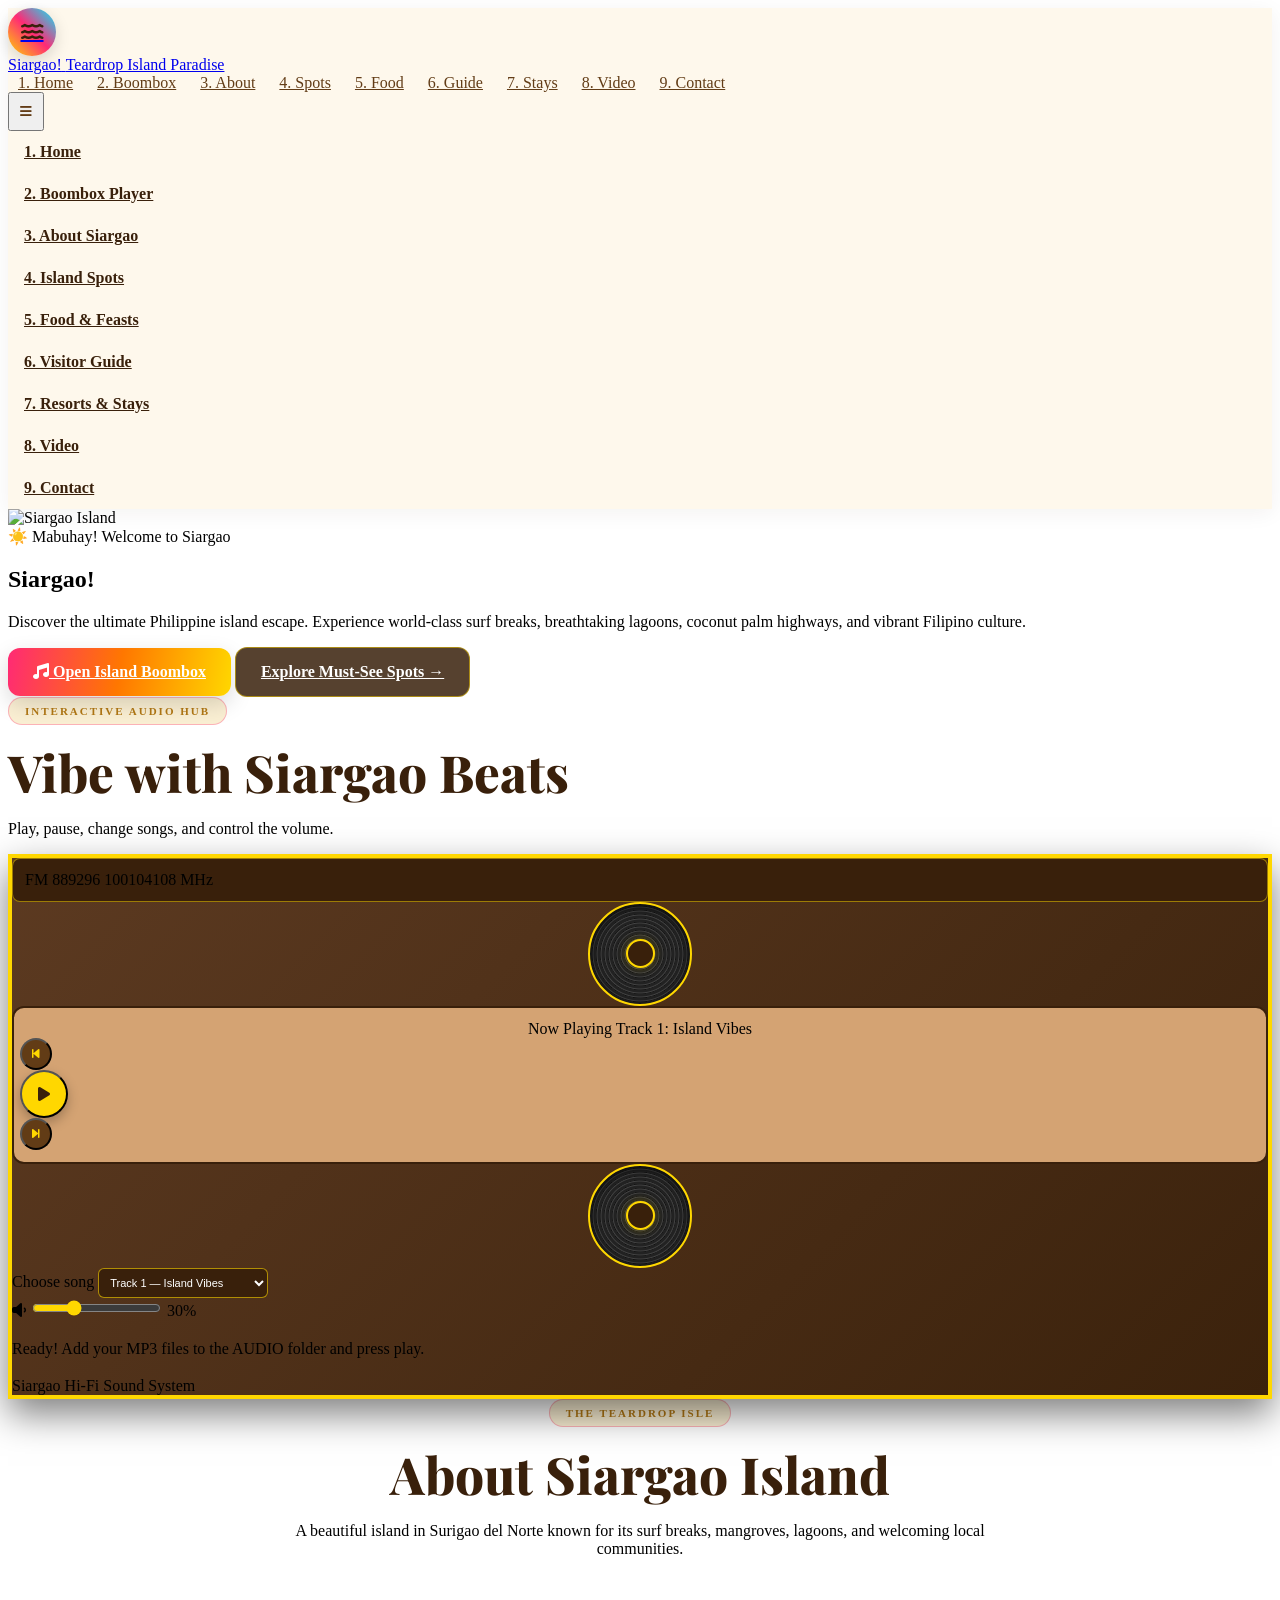
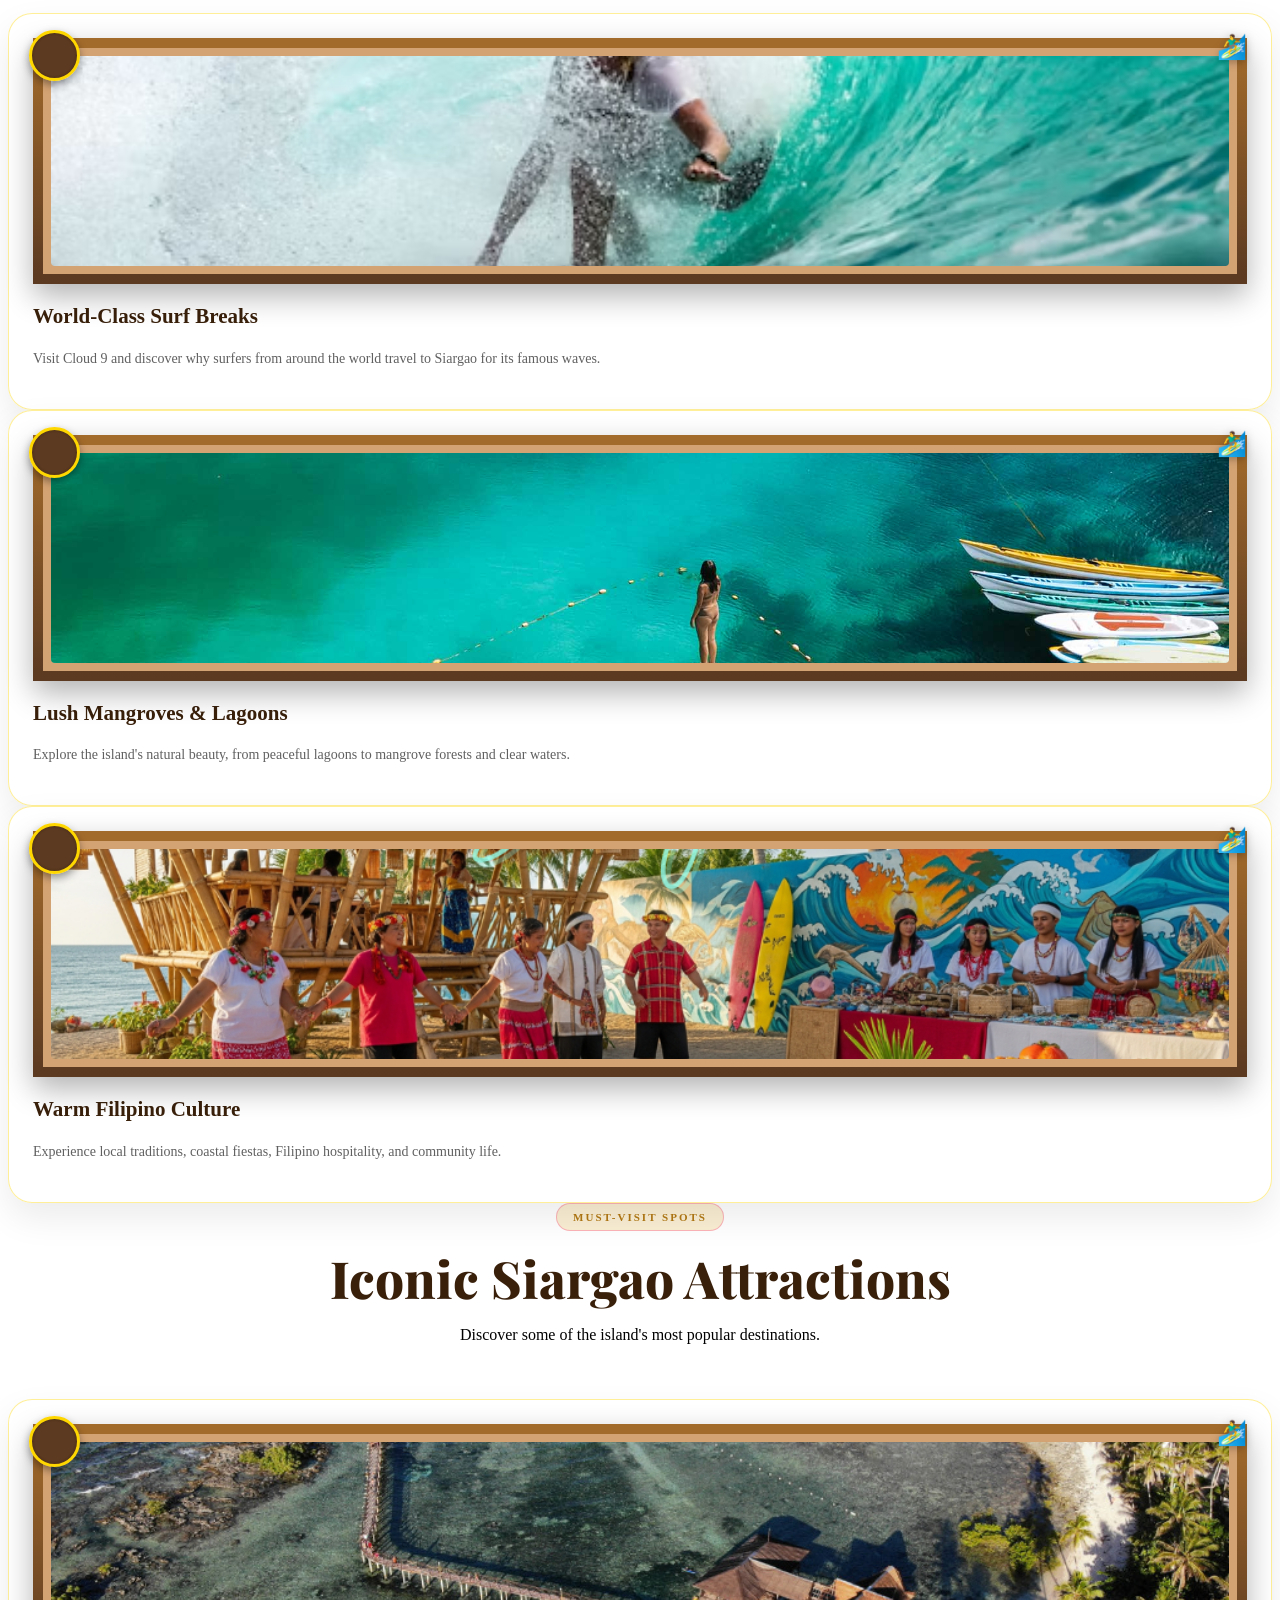
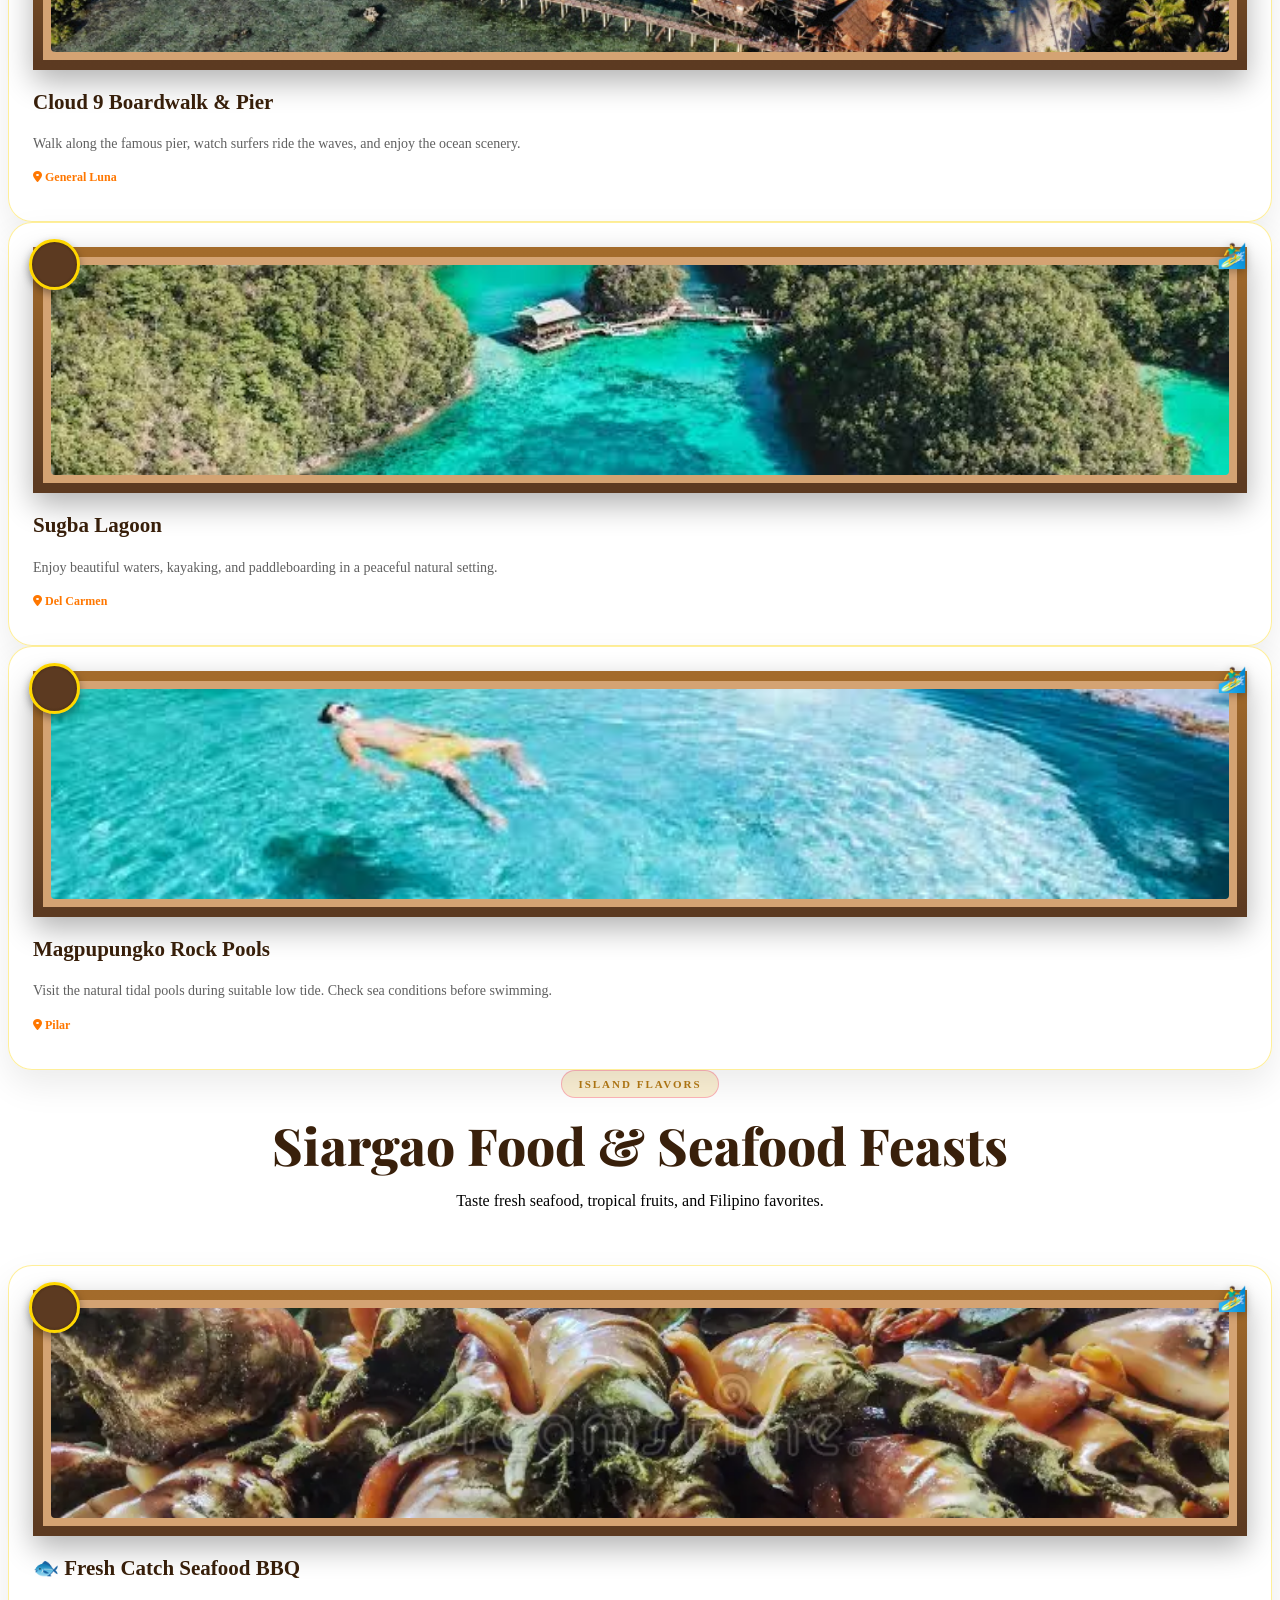
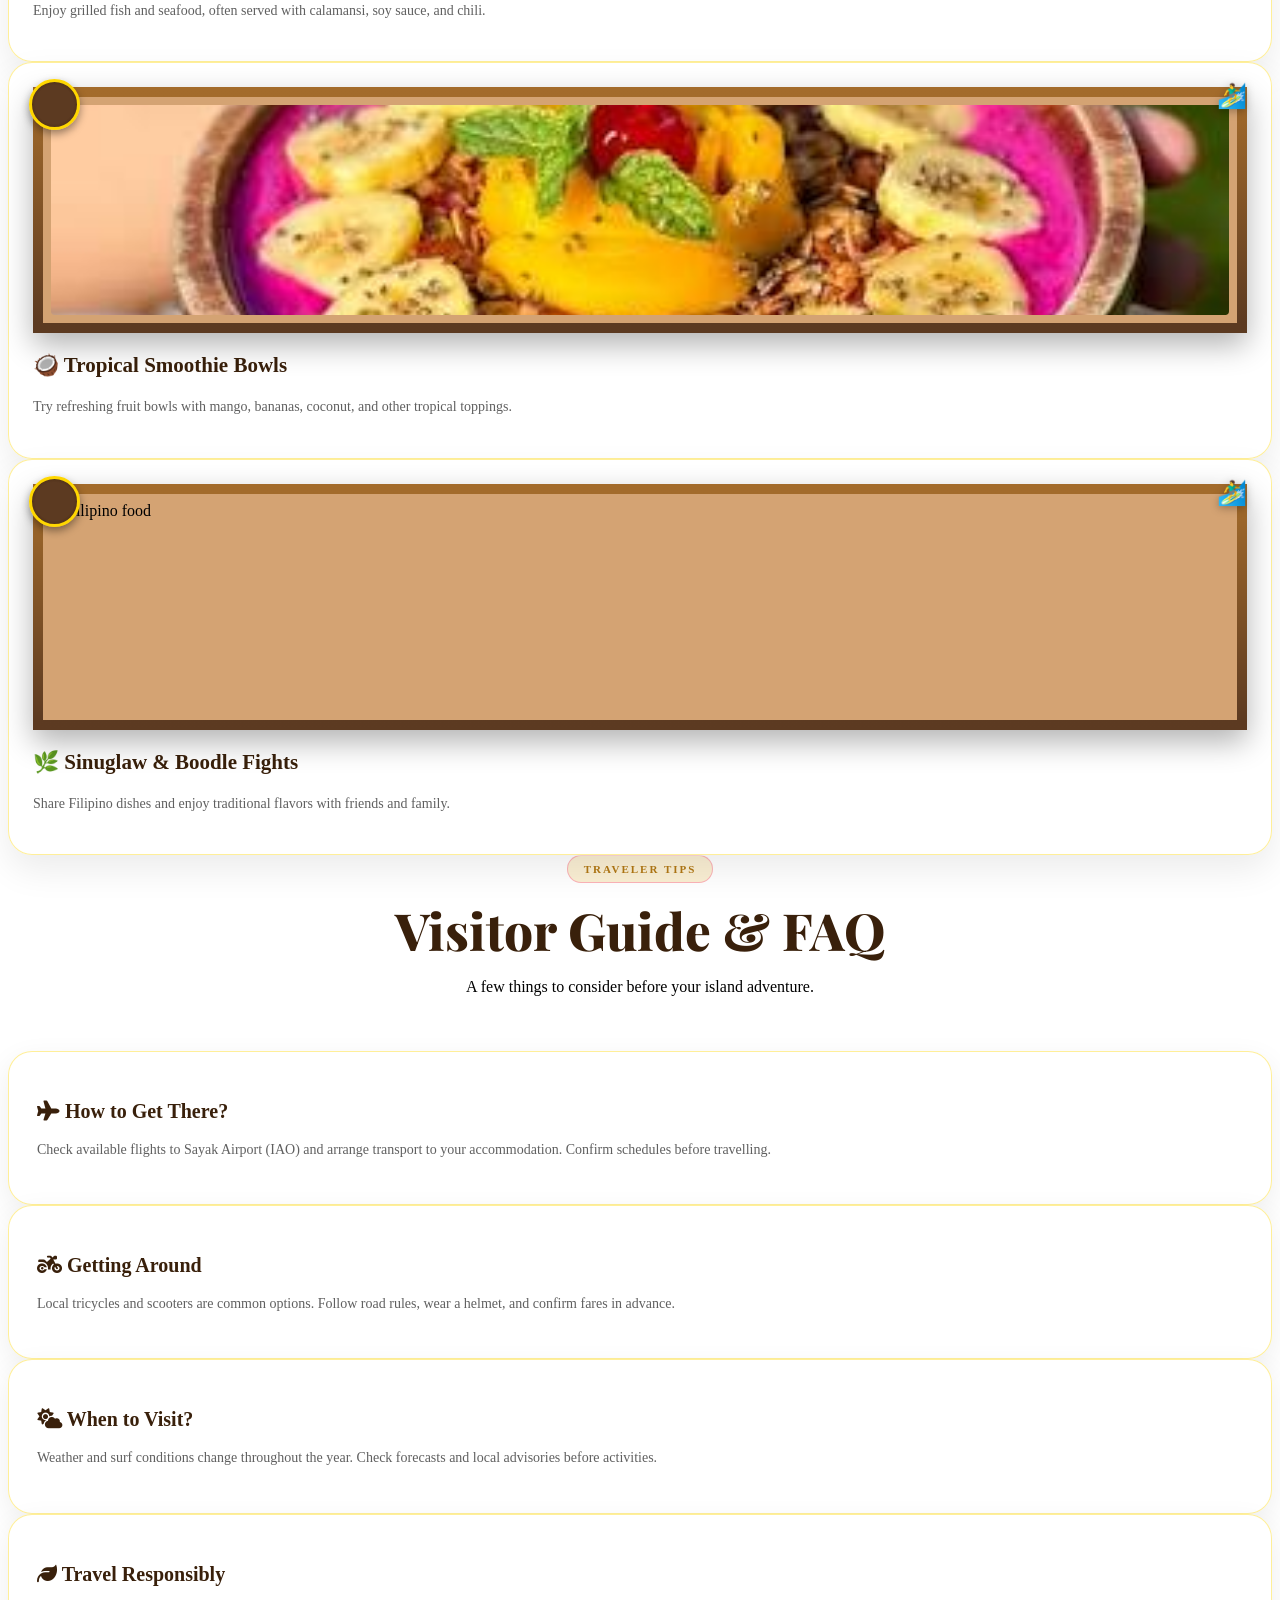
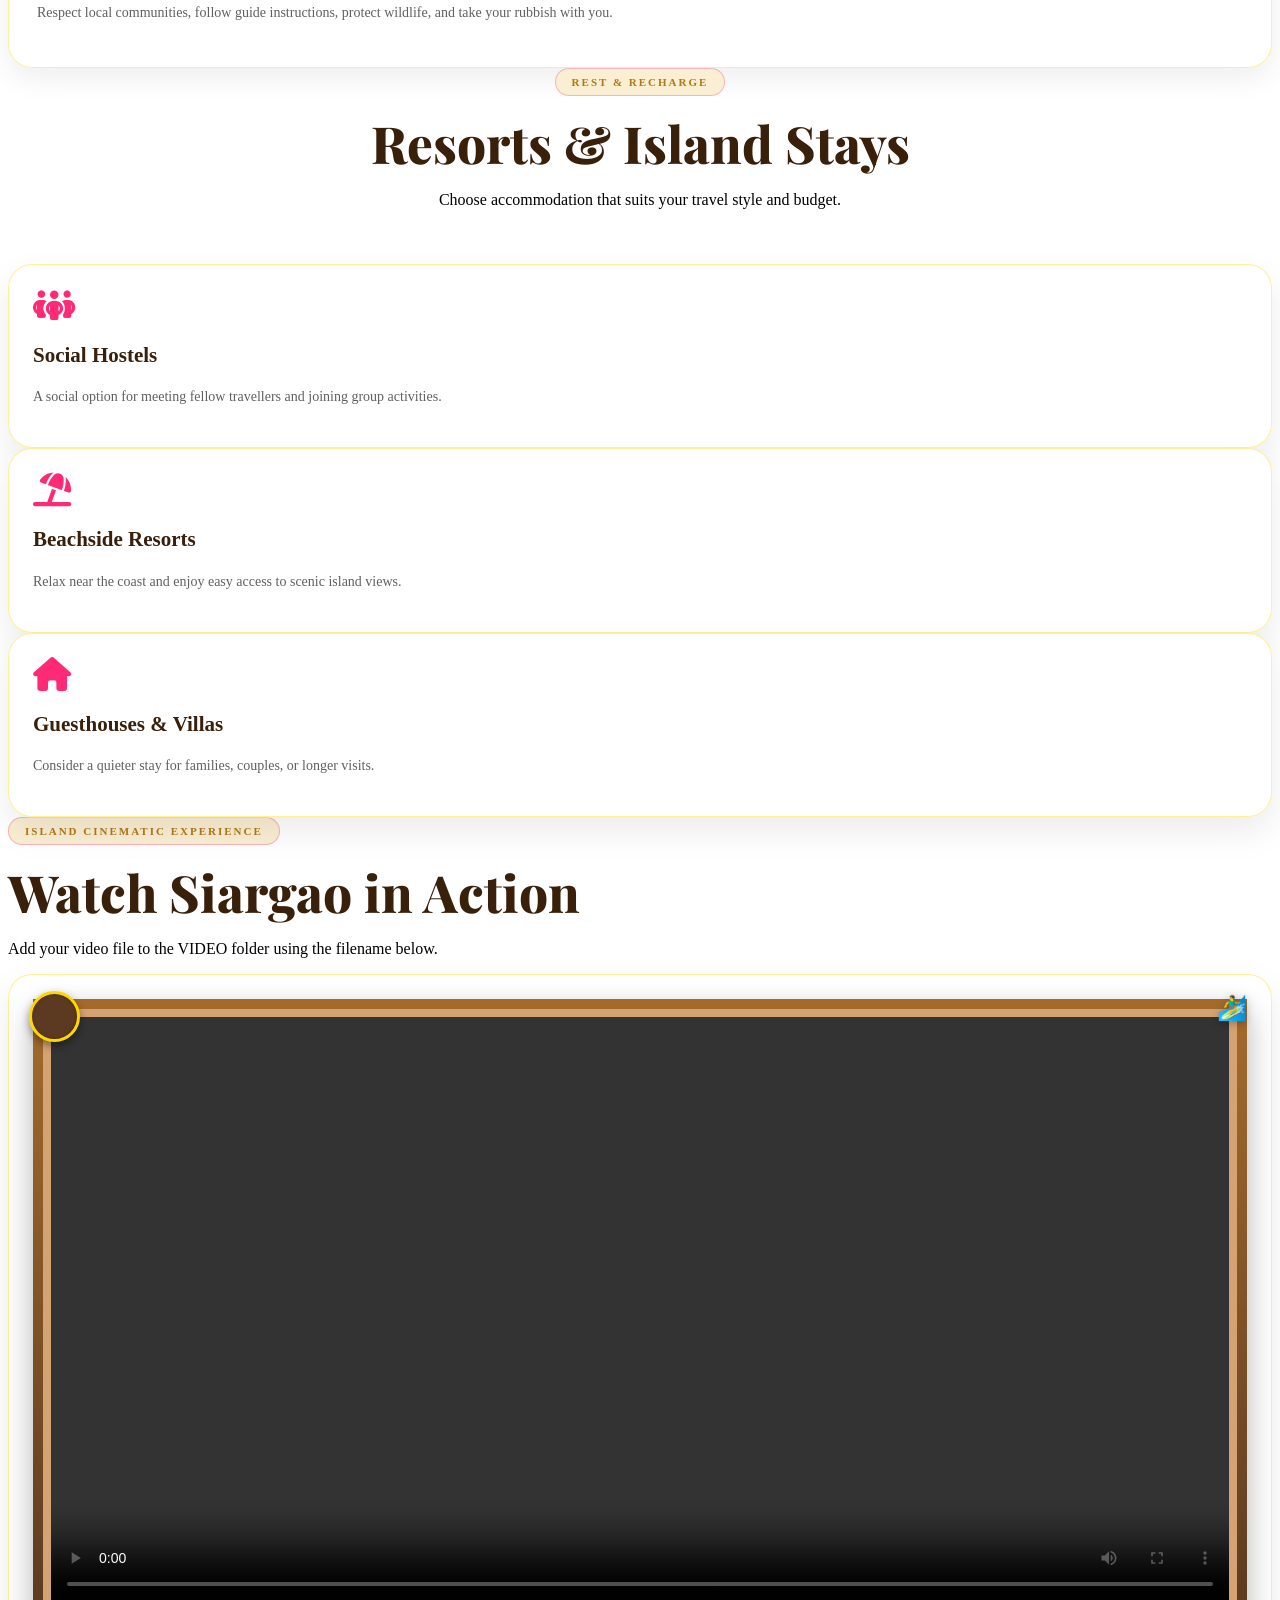
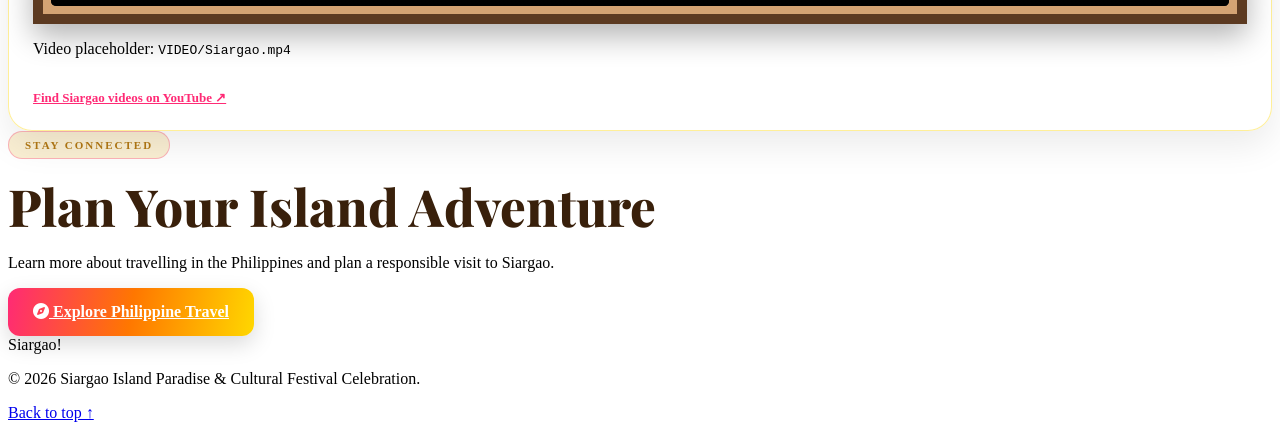
==== index.html @ 882b9f25 "Rename index1.html to index.html" ====
<!DOCTYPE html>
<html lang="en" class="scroll-smooth">
<head>
  <meta charset="UTF-8">
  <meta name="viewport" content="width=device-width, initial-scale=1.0">
  <meta name="theme-color" content="#623c16">
  <title>Siargao! - Island Paradise</title>

  <script src="https://cdn.tailwindcss.com"></script>
  <script>
    tailwind.config = {
      theme: {
        extend: {
          colors: {
            island: {
              50:"#fdf8ec",100:"#faefd3",200:"#f3d99e",
              300:"#ebd15e",400:"#e5b83b",500:"#d49b1a",
              600:"#b27814",700:"#8f5a13",800:"#754716",
              900:"#623c16",950:"#39200b"
            },
            fiesta: {
              pink:"#ff2a75",gold:"#ffd700",cyan:"#00f0ff",
              orange:"#ff7700",purple:"#9d4edd",sky:"#00b4d8"
            }
          },
          fontFamily: {
            sans:["Poppins","sans-serif"],
            serif:["Playfair Display","serif"],
            fun:["Pacifico","cursive"]
          }
        }
      }
    };
  </script>

  <link rel="stylesheet" href="https://cdnjs.cloudflare.com/ajax/libs/font-awesome/6.4.0/css/all.min.css">
  <link href="https://fonts.googleapis.com/css2?family=Pacifico&family=Poppins:wght@300;400;500;600;700;800;900&family=Playfair+Display:wght@600;700;800;900&display=swap" rel="stylesheet">

  <link rel="stylesheet" href="CSS/style.css">
  <script src="javascript/script.js" defer></script>
</head>

<body class="bg-island-50 text-gray-800 font-sans antialiased overflow-x-hidden">

  <audio id="audio1" preload="metadata" loop>
    <source src="AUDIO/sayaw.mp3" type="audio/mpeg">
  </audio>
  <audio id="audio2" preload="metadata" loop>
    <source src="AUDIO/14.mp3" type="audio/mpeg">
  </audio>
  <audio id="audio3" preload="metadata" loop>
    <source src="AUDIO/piliin.mp3" type="audio/mpeg">
  </audio>

  <nav id="navbar" class="fixed top-0 left-0 w-full z-50 glass-nav border-b border-island-200">
    <div class="max-w-7xl mx-auto px-4 sm:px-6 lg:px-8">
      <div class="flex items-center justify-between h-20">

        <a href="#home" class="flex items-center gap-3">
          <div class="logo-icon">
            <i class="fa-solid fa-water"></i>
          </div>
          <div>
            <span class="text-2xl font-bold font-fun text-transparent bg-clip-text bg-gradient-to-r from-fiesta-orange via-fiesta-pink to-fiesta-sky">Siargao!</span>
            <span class="block text-[10px] tracking-widest uppercase text-island-700 font-semibold">Teardrop Island Paradise</span>
          </div>
        </a>

        <div class="hidden xl:flex items-center text-xs font-semibold uppercase">
          <a href="#home" class="nav-link">1. Home</a>
          <a href="#player-section" class="nav-link">2. Boombox</a>
          <a href="#about" class="nav-link">3. About</a>
          <a href="#attractions" class="nav-link">4. Spots</a>
          <a href="#food" class="nav-link">5. Food</a>
          <a href="#guide" class="nav-link">6. Guide</a>
          <a href="#accommodations" class="nav-link">7. Stays</a>
          <a href="#video" class="nav-link">8. Video</a>
          <a href="#contact" class="nav-link">9. Contact</a>
        </div>

        <button id="menuButton" class="xl:hidden menu-button"
          type="button" aria-label="Open navigation" aria-expanded="false"
          aria-controls="mobileMenu">
          <i id="menuIcon" class="fa-solid fa-bars text-2xl"></i>
        </button>
      </div>
    </div>

    <div id="mobileMenu" class="hidden xl:hidden bg-island-100 border-t border-island-200 px-4 pt-3 pb-6 space-y-2">
      <a href="#home" class="mobile-link">1. Home</a>
      <a href="#player-section" class="mobile-link">2. Boombox Player</a>
      <a href="#about" class="mobile-link">3. About Siargao</a>
      <a href="#attractions" class="mobile-link">4. Island Spots</a>
      <a href="#food" class="mobile-link">5. Food & Feasts</a>
      <a href="#guide" class="mobile-link">6. Visitor Guide</a>
      <a href="#accommodations" class="mobile-link">7. Resorts & Stays</a>
      <a href="#video" class="mobile-link">8. Video</a>
      <a href="#contact" class="mobile-link">9. Contact</a>
    </div>
  </nav>

  <section id="home" class="hero-section relative min-h-screen flex items-center pt-28 pb-20">
    <div class="absolute inset-0">
      <img src="IMAGES/hero.jpg" alt="Siargao Island"
        class="w-full h-full object-cover">
    </div>
    <div class="absolute inset-0 bg-gradient-to-r from-island-950/90 via-island-950/75 to-island-950/80"></div>

    <div class="max-w-7xl mx-auto px-4 sm:px-6 lg:px-8 relative z-10 w-full">
      <div class="max-w-3xl space-y-6 text-center lg:text-left">
        <span class="inline-block bg-island-950/80 border border-fiesta-gold px-4 py-2 rounded-full text-xs font-bold text-fiesta-gold">
          ☀️ Mabuhay! Welcome to Siargao
        </span>

        <h1 class="text-6xl sm:text-7xl lg:text-8xl font-black font-serif text-white leading-none">
          Siargao<span class="text-fiesta-pink">!</span>
        </h1>

        <p class="text-base sm:text-lg text-gray-200 leading-relaxed max-w-2xl">
          Discover the ultimate Philippine island escape. Experience world-class
          surf breaks, breathtaking lagoons, coconut palm highways, and vibrant
          Filipino culture.
        </p>

        <div class="flex flex-col sm:flex-row gap-4 pt-2 justify-center lg:justify-start">
          <a href="#player-section" class="primary-button">
            <i class="fa-solid fa-music mr-2"></i> Open Island Boombox
          </a>
          <a href="#attractions" class="secondary-button">
            Explore Must-See Spots →
          </a>
        </div>
      </div>
    </div>
  </section>

  <section id="player-section" class="py-16 bg-island-100 border-y border-island-200">
    <div class="max-w-3xl mx-auto px-4 text-center space-y-6">
      <span class="section-pill">Interactive Audio Hub</span>
      <h2 class="section-heading">Vibe with Siargao Beats</h2>
      <p class="text-gray-600">Play, pause, change songs, and control the volume.</p>

      <div class="retro-boombox p-5 sm:p-8 rounded-3xl max-w-xl mx-auto">
        <div class="radio-display mb-6">
          <div class="flex justify-between text-[10px] text-fiesta-gold font-mono mb-2">
            <span>FM 88</span><span>92</span><span>96</span>
            <span>100</span><span>104</span><span>108 MHz</span>
          </div>
          <div class="h-2 bg-gray-800 rounded overflow-hidden">
            <div class="h-full w-1/3 bg-fiesta-pink"></div>
          </div>
        </div>

        <div class="grid grid-cols-3 gap-2 sm:gap-4 items-center">
          <div class="speaker"><div class="speaker-center"></div></div>

          <div class="boombox-screen min-w-0">
            <span class="block text-[9px] text-fiesta-gold uppercase tracking-widest font-bold">Now Playing</span>
            <span id="trackStatus" class="block text-xs text-white font-mono font-bold my-2 break-words" aria-live="polite">Track 1: Island Vibes</span>

            <div class="flex items-center justify-center gap-2">
              <button id="prevButton" class="control-button" type="button" aria-label="Previous track" title="Previous track">
                <i class="fa-solid fa-backward-step"></i>
              </button>
              <button id="playButton" class="play-button" type="button" aria-label="Play music" title="Play">
                <i id="playIcon" class="fa-solid fa-play"></i>
              </button>
              <button id="nextButton" class="control-button" type="button" aria-label="Next track" title="Next track">
                <i class="fa-solid fa-forward-step"></i>
              </button>
            </div>
          </div>

          <div class="speaker"><div class="speaker-center"></div></div>
        </div>

        <div class="mt-6 space-y-4">
          <div class="flex items-center justify-between gap-3 text-xs text-fiesta-gold">
            <label for="trackSelect">Choose song</label>
            <select id="trackSelect" class="track-select">
              <option value="0">Track 1 — Island Vibes</option>
              <option value="1">Track 2 — Tropical Dreams</option>
              <option value="2">Track 3 — Fiesta Time</option>
            </select>
          </div>

          <div class="flex items-center gap-3 text-xs text-fiesta-gold">
            <i class="fa-solid fa-volume-low"></i>
            <label for="volumeSlider" class="sr-only">Volume</label>
            <input id="volumeSlider" type="range" min="0" max="1" step="0.05" value="0.3" class="volume-slider">
            <span id="volumeText" class="w-10 text-right">30%</span>
          </div>

          <p id="audioMessage" class="text-xs text-amber-100" role="status">
            Add your songs to the AUDIO folder, then press play.
          </p>
          <span class="block text-center text-[10px] tracking-widest text-fiesta-gold uppercase">Siargao Hi-Fi Sound System</span>
        </div>
      </div>
    </div>
  </section>

  <section id="about" class="py-24 bg-white">
    <div class="max-w-7xl mx-auto px-4">
      <div class="section-intro">
        <span class="section-pill">The Teardrop Isle</span>
        <h2 class="section-heading">About Siargao Island</h2>
        <p class="text-gray-600">A beautiful island in Surigao del Norte known for its surf breaks, mangroves, lagoons, and welcoming local communities.</p>
      </div>

      <div class="grid grid-cols-1 md:grid-cols-3 gap-8">
        <article class="glass-card">
          <div class="bamboo-coconut-frame"><img src="IMAGES/surfing.jpg" alt="Surfing" class="card-image"></div>
          <h3 class="card-title">World-Class Surf Breaks</h3>
          <p class="card-text">Visit Cloud 9 and discover why surfers from around the world travel to Siargao for its famous waves.</p>
        </article>

        <article class="glass-card">
          <div class="bamboo-coconut-frame"><img src="IMAGES/lagoon.jpg" alt="Lush lagoon" class="card-image"></div>
          <h3 class="card-title">Lush Mangroves & Lagoons</h3>
          <p class="card-text">Explore the island's natural beauty, from peaceful lagoons to mangrove forests and clear waters.</p>
        </article>

        <article class="glass-card">
          <div class="bamboo-coconut-frame"><img src="IMAGES/culture.png" alt="Island culture" class="card-image"></div>
          <h3 class="card-title">Warm Filipino Culture</h3>
          <p class="card-text">Experience local traditions, coastal fiestas, Filipino hospitality, and community life.</p>
        </article>
      </div>
    </div>
  </section>

  <section id="attractions" class="py-24 bg-island-100">
    <div class="max-w-7xl mx-auto px-4">
      <div class="section-intro">
        <span class="section-pill">Must-Visit Spots</span>
        <h2 class="section-heading">Iconic Siargao Attractions</h2>
        <p class="text-gray-600">Discover some of the island's most popular destinations.</p>
      </div>

      <div class="grid grid-cols-1 md:grid-cols-2 lg:grid-cols-3 gap-8">
        <article class="glass-card">
          <div class="bamboo-coconut-frame"><img src="IMAGES/cloud9.jpg" alt="Cloud 9" class="card-image"></div>
          <h3 class="card-title">Cloud 9 Boardwalk & Pier</h3>
          <p class="card-text">Walk along the famous pier, watch surfers ride the waves, and enjoy the ocean scenery.</p>
          <p class="location-text"><i class="fa-solid fa-location-dot mr-1"></i> General Luna</p>
        </article>

        <article class="glass-card">
          <div class="bamboo-coconut-frame"><img src="IMAGES/sugba.jpg" alt="Sugba Lagoon" class="card-image"></div>
          <h3 class="card-title">Sugba Lagoon</h3>
          <p class="card-text">Enjoy beautiful waters, kayaking, and paddleboarding in a peaceful natural setting.</p>
          <p class="location-text"><i class="fa-solid fa-location-dot mr-1"></i> Del Carmen</p>
        </article>

        <article class="glass-card">
          <div class="bamboo-coconut-frame"><img src="IMAGES/magpupungko.jpg" alt="Magpupungko rock pools" class="card-image"></div>
          <h3 class="card-title">Magpupungko Rock Pools</h3>
          <p class="card-text">Visit the natural tidal pools during suitable low tide. Check sea conditions before swimming.</p>
          <p class="location-text"><i class="fa-solid fa-location-dot mr-1"></i> Pilar</p>
        </article>
      </div>
    </div>
  </section>

  <section id="food" class="py-24 bg-white">
    <div class="max-w-7xl mx-auto px-4">
      <div class="section-intro">
        <span class="section-pill">Island Flavors</span>
        <h2 class="section-heading">Siargao Food & Seafood Feasts</h2>
        <p class="text-gray-600">Taste fresh seafood, tropical fruits, and Filipino favorites.</p>
      </div>

      <div class="grid grid-cols-1 md:grid-cols-3 gap-8">
        <article class="glass-card">
          <div class="bamboo-coconut-frame"><img src="IMAGES/seafood.webp" alt="Seafood barbecue" class="card-image"></div>
          <h3 class="card-title">🐟 Fresh Catch Seafood BBQ</h3>
          <p class="card-text">Enjoy grilled fish and seafood, often served with calamansi, soy sauce, and chili.</p>
        </article>

        <article class="glass-card">
          <div class="bamboo-coconut-frame"><img src="IMAGES/smoothie.jpg" alt="Tropical smoothie bowl" class="card-image"></div>
          <h3 class="card-title">🥥 Tropical Smoothie Bowls</h3>
          <p class="card-text">Try refreshing fruit bowls with mango, bananas, coconut, and other tropical toppings.</p>
        </article>

        <article class="glass-card">
          <div class="bamboo-coconut-frame"><img src="IMAGES/filipino-food.jpg" alt="Filipino food" class="card-image"></div>
          <h3 class="card-title">🌿 Sinuglaw & Boodle Fights</h3>
          <p class="card-text">Share Filipino dishes and enjoy traditional flavors with friends and family.</p>
        </article>
      </div>
    </div>
  </section>

  <section id="guide" class="py-24 bg-island-100">
    <div class="max-w-7xl mx-auto px-4">
      <div class="section-intro">
        <span class="section-pill">Traveler Tips</span>
        <h2 class="section-heading">Visitor Guide & FAQ</h2>
        <p class="text-gray-600">A few things to consider before your island adventure.</p>
      </div>

      <div class="grid grid-cols-1 md:grid-cols-2 gap-8 max-w-4xl mx-auto">
        <article class="guide-card">
          <h3><i class="fa-solid fa-plane text-fiesta-sky mr-2"></i> How to Get There?</h3>
          <p>Check available flights to Sayak Airport (IAO) and arrange transport to your accommodation. Confirm schedules before travelling.</p>
        </article>
        <article class="guide-card">
          <h3><i class="fa-solid fa-motorcycle text-fiesta-orange mr-2"></i> Getting Around</h3>
          <p>Local tricycles and scooters are common options. Follow road rules, wear a helmet, and confirm fares in advance.</p>
        </article>
        <article class="guide-card">
          <h3><i class="fa-solid fa-cloud-sun text-fiesta-orange mr-2"></i> When to Visit?</h3>
          <p>Weather and surf conditions change throughout the year. Check forecasts and local advisories before activities.</p>
        </article>
        <article class="guide-card">
          <h3><i class="fa-solid fa-leaf text-fiesta-sky mr-2"></i> Travel Responsibly</h3>
          <p>Respect local communities, follow guide instructions, protect wildlife, and take your rubbish with you.</p>
        </article>
      </div>
    </div>
  </section>

  <section id="accommodations" class="py-24 bg-white">
    <div class="max-w-7xl mx-auto px-4">
      <div class="section-intro">
        <span class="section-pill">Rest & Recharge</span>
        <h2 class="section-heading">Resorts & Island Stays</h2>
        <p class="text-gray-600">Choose accommodation that suits your travel style and budget.</p>
      </div>

      <div class="grid grid-cols-1 md:grid-cols-3 gap-8">
        <article class="glass-card">
          <i class="fa-solid fa-people-group feature-icon"></i>
          <h3 class="card-title">Social Hostels</h3>
          <p class="card-text">A social option for meeting fellow travellers and joining group activities.</p>
        </article>
        <article class="glass-card">
          <i class="fa-solid fa-umbrella-beach feature-icon"></i>
          <h3 class="card-title">Beachside Resorts</h3>
          <p class="card-text">Relax near the coast and enjoy easy access to scenic island views.</p>
        </article>
        <article class="glass-card">
          <i class="fa-solid fa-house feature-icon"></i>
          <h3 class="card-title">Guesthouses & Villas</h3>
          <p class="card-text">Consider a quieter stay for families, couples, or longer visits.</p>
        </article>
      </div>
    </div>
  </section>

  <section id="video" class="py-24 bg-island-100">
    <div class="max-w-5xl mx-auto px-4 text-center space-y-6">
      <span class="section-pill">Island Cinematic Experience</span>
      <h2 class="section-heading">Watch Siargao in Action</h2>
      <p class="text-gray-600">Add your video file to the VIDEO folder using the filename below.</p>

      <div class="glass-card">
        <div class="bamboo-coconut-frame">
          <video controls preload="metadata" playsinline class="local-video">
            <source src="VIDEO/Siargao.mp4" type="video/mp4">
            Your browser does not support video. Add VIDEO/Siargao.mp4 to your website.
          </video>
        </div>
        <p class="text-sm text-gray-600 mt-4">Video placeholder: <code>VIDEO/Siargao.mp4</code></p>
        <a class="external-link" href="https://www.youtube.com/results?search_query=Siargao+Philippines+cinematic" target="_blank" rel="noopener noreferrer">Find Siargao videos on YouTube ↗</a>
      </div>
    </div>
  </section>

  <section id="contact" class="py-20 bg-white">
    <div class="max-w-4xl mx-auto px-4 text-center space-y-4">
      <span class="section-pill">Stay Connected</span>
      <h2 class="section-heading">Plan Your Island Adventure</h2>
      <p class="text-gray-600">Learn more about travelling in the Philippines and plan a responsible visit to Siargao.</p>
      <a href="https://philippines.travel/" target="_blank" rel="noopener noreferrer" class="primary-button inline-flex">
        <i class="fa-solid fa-compass mr-2"></i> Explore Philippine Travel
      </a>
    </div>
  </section>

  <footer class="bg-island-950 text-white py-12">
    <div class="max-w-7xl mx-auto px-4 text-center space-y-4">
      <span class="text-2xl font-bold font-fun text-transparent bg-clip-text bg-gradient-to-r from-fiesta-orange via-fiesta-pink to-fiesta-sky">Siargao!</span>
      <p class="text-xs text-gray-400">© 2026 Siargao Island Paradise & Cultural Festival Celebration.</p>
      <a href="#home" class="text-xs text-fiesta-gold hover:underline">Back to top ↑</a>
    </div>
  </footer>

</body>
</html>
---- CSS/style.css ----
html {
  scroll-behavior: smooth;
  scroll-padding-top: 90px;
}

body {
  min-width: 320px;
}

section[id] {
  scroll-margin-top: 85px;
}

.glass-nav {
  background: rgba(254, 248, 236, 0.96);
  backdrop-filter: blur(20px);
  box-shadow: 0 4px 20px rgba(57, 32, 11, 0.06);
}

.logo-icon {
  width: 48px;
  height: 48px;
  border-radius: 50%;
  background: linear-gradient(45deg, #ffd700, #ff2a75, #00f0ff);
  display: flex;
  align-items: center;
  justify-content: center;
  color: #39200b;
  font-size: 20px;
  box-shadow: 0 5px 15px rgba(0, 0, 0, 0.15);
  transition: transform 0.3s ease;
}

.logo-icon:hover {
  transform: scale(1.1);
}

.nav-link {
  padding: 10px;
  border-radius: 8px;
  color: #623c16;
  transition: background 0.2s ease, color 0.2s ease;
}

.nav-link:hover {
  background: #f3d99e;
  color: #ff2a75;
}

.menu-button {
  padding: 10px;
  color: #623c16;
  cursor: pointer;
}

.mobile-link {
  display: block;
  padding: 12px 16px;
  border-radius: 8px;
  color: #39200b;
  font-weight: 600;
  transition: background 0.2s ease;
}

.mobile-link:hover,
.mobile-link:focus {
  background: #f3d99e;
  color: #ff2a75;
}

.hero-section {
  isolation: isolate;
}

.hero-section img {
  object-position: center;
}

.primary-button,
.secondary-button {
  display: inline-block;
  padding: 15px 25px;
  border-radius: 12px;
  font-weight: 800;
  text-align: center;
  transition: transform 0.2s ease, opacity 0.2s ease;
}

.primary-button {
  background: linear-gradient(
    100deg,
    #ff2a75,
    #ff7700,
    #ffd700
  );
  color: white;
  box-shadow: 0 8px 22px rgba(0, 0, 0, 0.15);
}

.secondary-button {
  background: rgba(57, 32, 11, 0.85);
  border: 1px solid rgba(255, 215, 0, 0.5);
  color: white;
}

.primary-button:hover,
.secondary-button:hover {
  transform: translateY(-3px);
  opacity: 0.92;
}

.section-intro {
  max-width: 760px;
  margin: 0 auto 55px;
  text-align: center;
}

.section-pill {
  display: inline-block;
  background: #faefd3;
  color: #b27814;
  border: 1px solid rgba(255, 42, 117, 0.3);
  padding: 7px 16px;
  border-radius: 999px;
  text-transform: uppercase;
  letter-spacing: 2px;
  font-size: 11px;
  font-weight: 800;
}

.section-heading {
  margin: 18px 0;
  color: #39200b;
  font-family: "Playfair Display", serif;
  font-size: clamp(30px, 4vw, 52px);
  line-height: 1.15;
  font-weight: 800;
}

.glass-card {
  background: rgba(255, 255, 255, 0.94);
  backdrop-filter: blur(16px);
  border: 1px solid rgba(255, 215, 0, 0.4);
  border-radius: 24px;
  padding: 24px;
  box-shadow: 0 15px 35px rgba(0, 0, 0, 0.08);
  transition: transform 0.3s ease, box-shadow 0.3s ease;
  min-width: 0;
}

.glass-card:hover {
  transform: translateY(-5px);
  box-shadow: 0 20px 40px rgba(0, 0, 0, 0.12);
}

.card-title {
  margin-top: 18px;
  margin-bottom: 10px;
  font-size: 21px;
  font-weight: 800;
  color: #39200b;
  line-height: 1.4;
}

.card-text {
  color: #606060;
  font-size: 14px;
  line-height: 1.8;
}

.location-text {
  margin-top: 14px;
  color: #ff7700;
  font-size: 12px;
  font-weight: 700;
}

.feature-icon {
  color: #ff2a75;
  font-size: 34px;
}

.bamboo-coconut-frame {
  position: relative;
  background: #d4a373;
  border: 10px solid #8f5a13;
  border-image: linear-gradient(
    to bottom,
    #a36b2b,
    #5c3a21
  ) 1;
  box-shadow: 0 12px 30px rgba(0, 0, 0, 0.3);
  border-radius: 6px;
  padding: 8px;
}

.bamboo-coconut-frame::before {
  content: "";
  position: absolute;
  top: -18px;
  left: -14px;
  width: 45px;
  height: 45px;
  background: radial-gradient(
    circle,
    #5c3a21 60%,
    #39200b 100%
  );
  border-radius: 50%;
  border: 3px solid #ffd700;
  box-shadow: 0 4px 8px rgba(0, 0, 0, 0.4);
  z-index: 2;
}

.bamboo-coconut-frame::after {
  content: "🏄‍♂️";
  position: absolute;
  top: -15px;
  right: -10px;
  font-size: 24px;
  z-index: 3;
  filter: drop-shadow(0 2px 4px rgba(0, 0, 0, 0.3));
  pointer-events: none;
}

.card-image {
  display: block;
  width: 100%;
  height: 210px;
  object-fit: cover;
  border-radius: 4px;
  transition: transform 0.5s ease;
}

.glass-card:hover .card-image {
  transform: scale(1.04);
}

.retro-boombox {
  position: relative;
  background: linear-gradient(
    135deg,
    #5c3a21 0%,
    #3b220c 100%
  );
  border: 4px solid #ffd700;
  box-shadow: 0 15px 35px rgba(0, 0, 0, 0.5);
}

.radio-display {
  background: #39200b;
  border: 1px solid rgba(255, 215, 0, 0.5);
  border-radius: 8px;
  padding: 12px;
}

.speaker {
  width: clamp(55px, 12vw, 100px);
  height: clamp(55px, 12vw, 100px);
  border-radius: 50%;
  background: repeating-radial-gradient(
    circle,
    #222 0,
    #222 2px,
    #444 3px,
    #111 4px
  );
  border: 2px solid #ffd700;
  display: flex;
  align-items: center;
  justify-content: center;
  box-shadow: inset 0 2px 8px rgba(0, 0, 0, 0.8);
  margin: auto;
}

.speaker-center {
  width: 25px;
  height: 25px;
  border-radius: 50%;
  background: #39200b;
  border: 2px solid #ffd700;
  box-shadow: 0 0 10px rgba(255, 215, 0, 0.3);
}

.boombox-screen {
  background: #d4a373;
  border: 2px solid #39200b;
  border-radius: 12px;
  padding: 12px 6px;
  text-align: center;
}

.control-button,
.play-button {
  display: flex;
  align-items: center;
  justify-content: center;
  flex-shrink: 0;
  border-radius: 50%;
  transition: transform 0.2s ease, background 0.2s ease;
  cursor: pointer;
}

.control-button {
  width: 32px;
  height: 32px;
  color: #ffd700;
  background: #623c16;
  font-size: 12px;
}

.play-button {
  width: 48px;
  height: 48px;
  color: #39200b;
  background: #ffd700;
  font-size: 16px;
  box-shadow: 0 5px 12px rgba(0, 0, 0, 0.25);
}

.control-button:hover {
  background: #8f5a13;
  transform: scale(1.08);
}

.play-button:hover {
  background: #ffe34d;
  transform: scale(1.08);
}

.track-select {
  max-width: 72%;
  background: #39200b;
  color: white;
  border: 1px solid rgba(255, 215, 0, 0.6);
  border-radius: 6px;
  padding: 7px;
  font-size: 11px;
}

.volume-slider {
  flex: 1;
  min-width: 0;
  accent-color: #ffd700;
  cursor: pointer;
}

#audioMessage {
  min-height: 18px;
  line-height: 1.6;
}

.guide-card {
  padding: 28px;
  background: rgba(255, 255, 255, 0.94);
  border: 1px solid rgba(255, 215, 0, 0.4);
  border-radius: 24px;
  box-shadow: 0 10px 30px rgba(0, 0, 0, 0.07);
}

.guide-card h3 {
  margin-bottom: 12px;
  color: #39200b;
  font-size: 20px;
  font-weight: 800;
}

.guide-card p {
  color: #606060;
  font-size: 14px;
  line-height: 1.8;
}

.local-video {
  display: block;
  width: 100%;
  max-height: 70vh;
  background: #1b120b;
  border-radius: 5px;
}

.external-link {
  display: inline-block;
  margin-top: 16px;
  color: #ff2a75;
  font-size: 13px;
  font-weight: 700;
}

.external-link:hover {
  text-decoration: underline;
}

button:focus-visible,
a:focus-visible,
select:focus-visible,
input:focus-visible {
  outline: 3px solid #ff2a75;
  outline-offset: 3px;
}

@media (max-width: 640px) {
  .section-intro {
    margin-bottom: 35px;
  }

  .glass-card {
    padding: 18px;
  }

  .bamboo-coconut-frame {
    border-width: 7px;
    padding: 5px;
  }

  .bamboo-coconut-frame::before {
    width: 34px;
    height: 34px;
    top: -14px;
    left: -11px;
  }

  .bamboo-coconut-frame::after {
    font-size: 20px;
    top: -13px;
    right: -8px;
  }

  .card-image {
    height: 190px;
  }

  .retro-boombox {
    padding: 16px;
  }

  .boombox-screen {
    padding: 10px 4px;
  }
}

@media (prefers-reduced-motion: reduce) {
  html {
    scroll-behavior: auto;
  }

  *,
  *::before,
  *::after {
    animation-duration: 0.01ms !important;
    transition-duration: 0.01ms !important;
  }
}
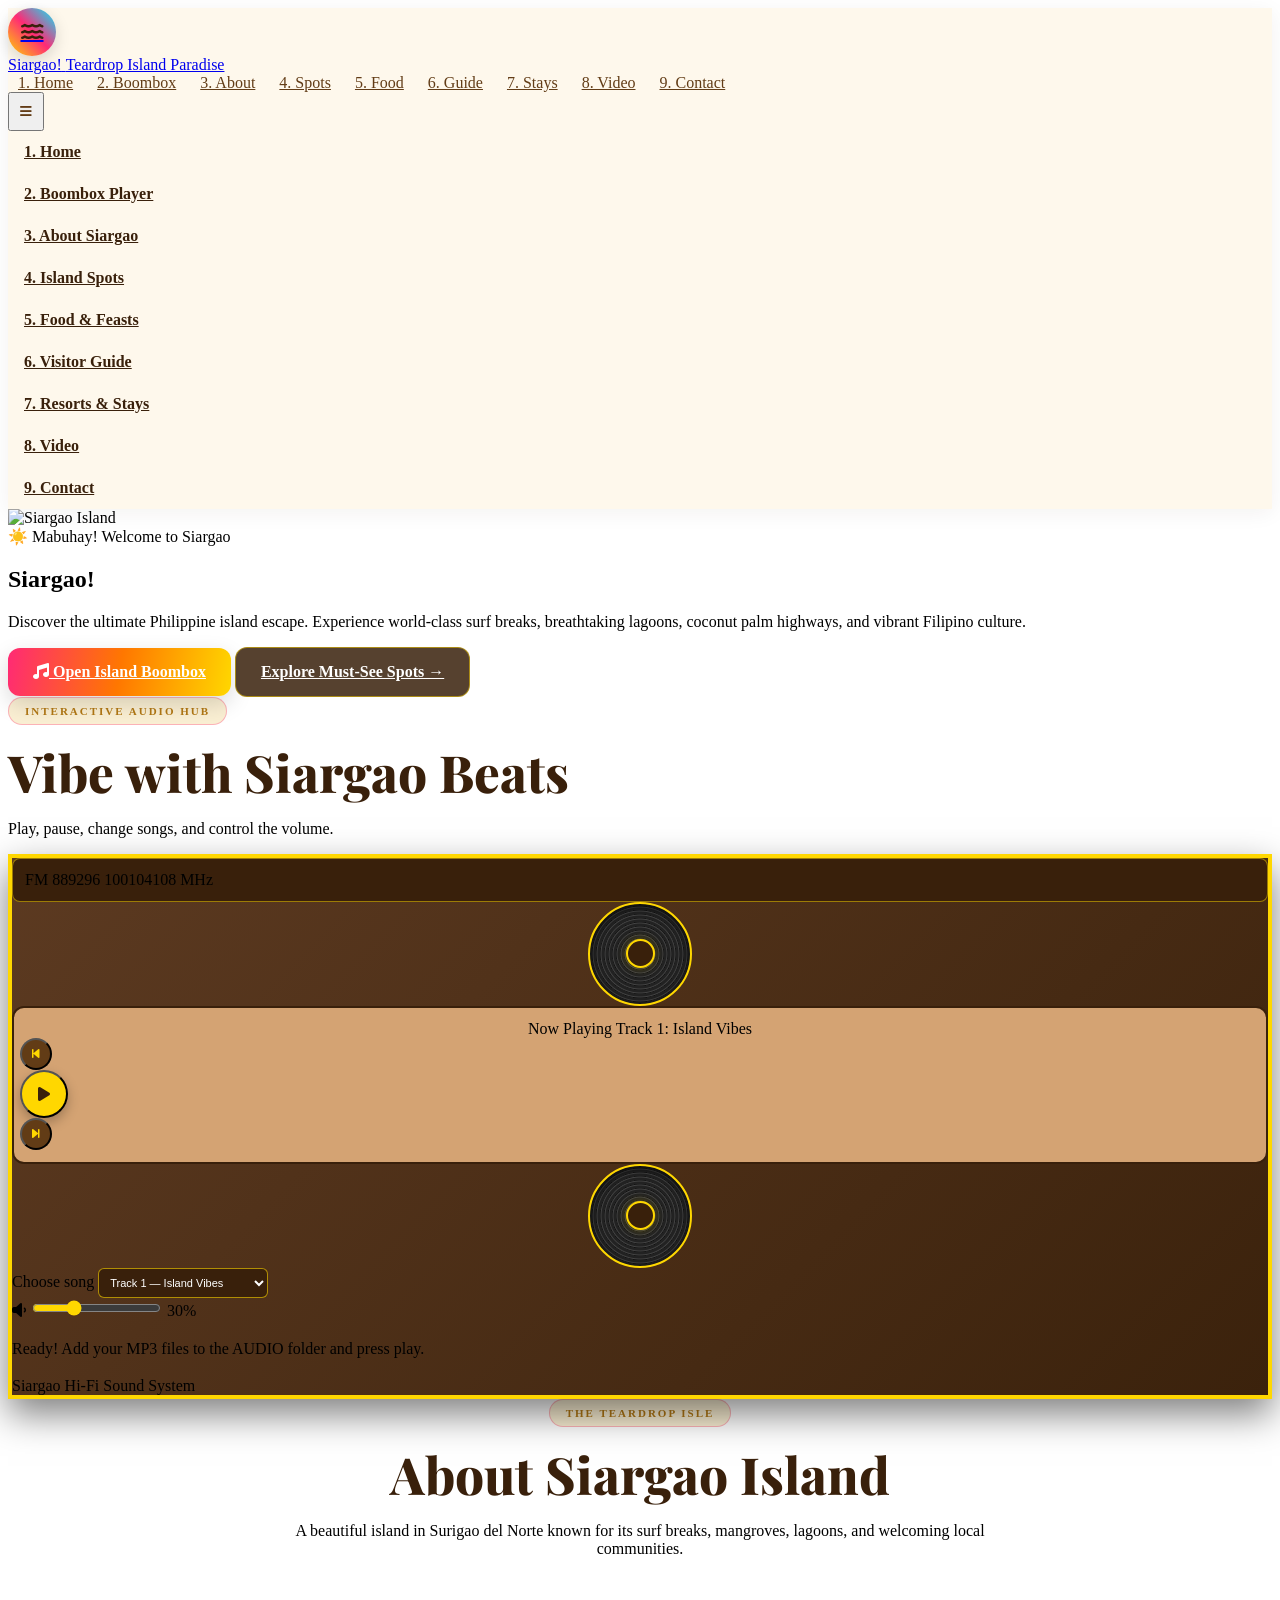
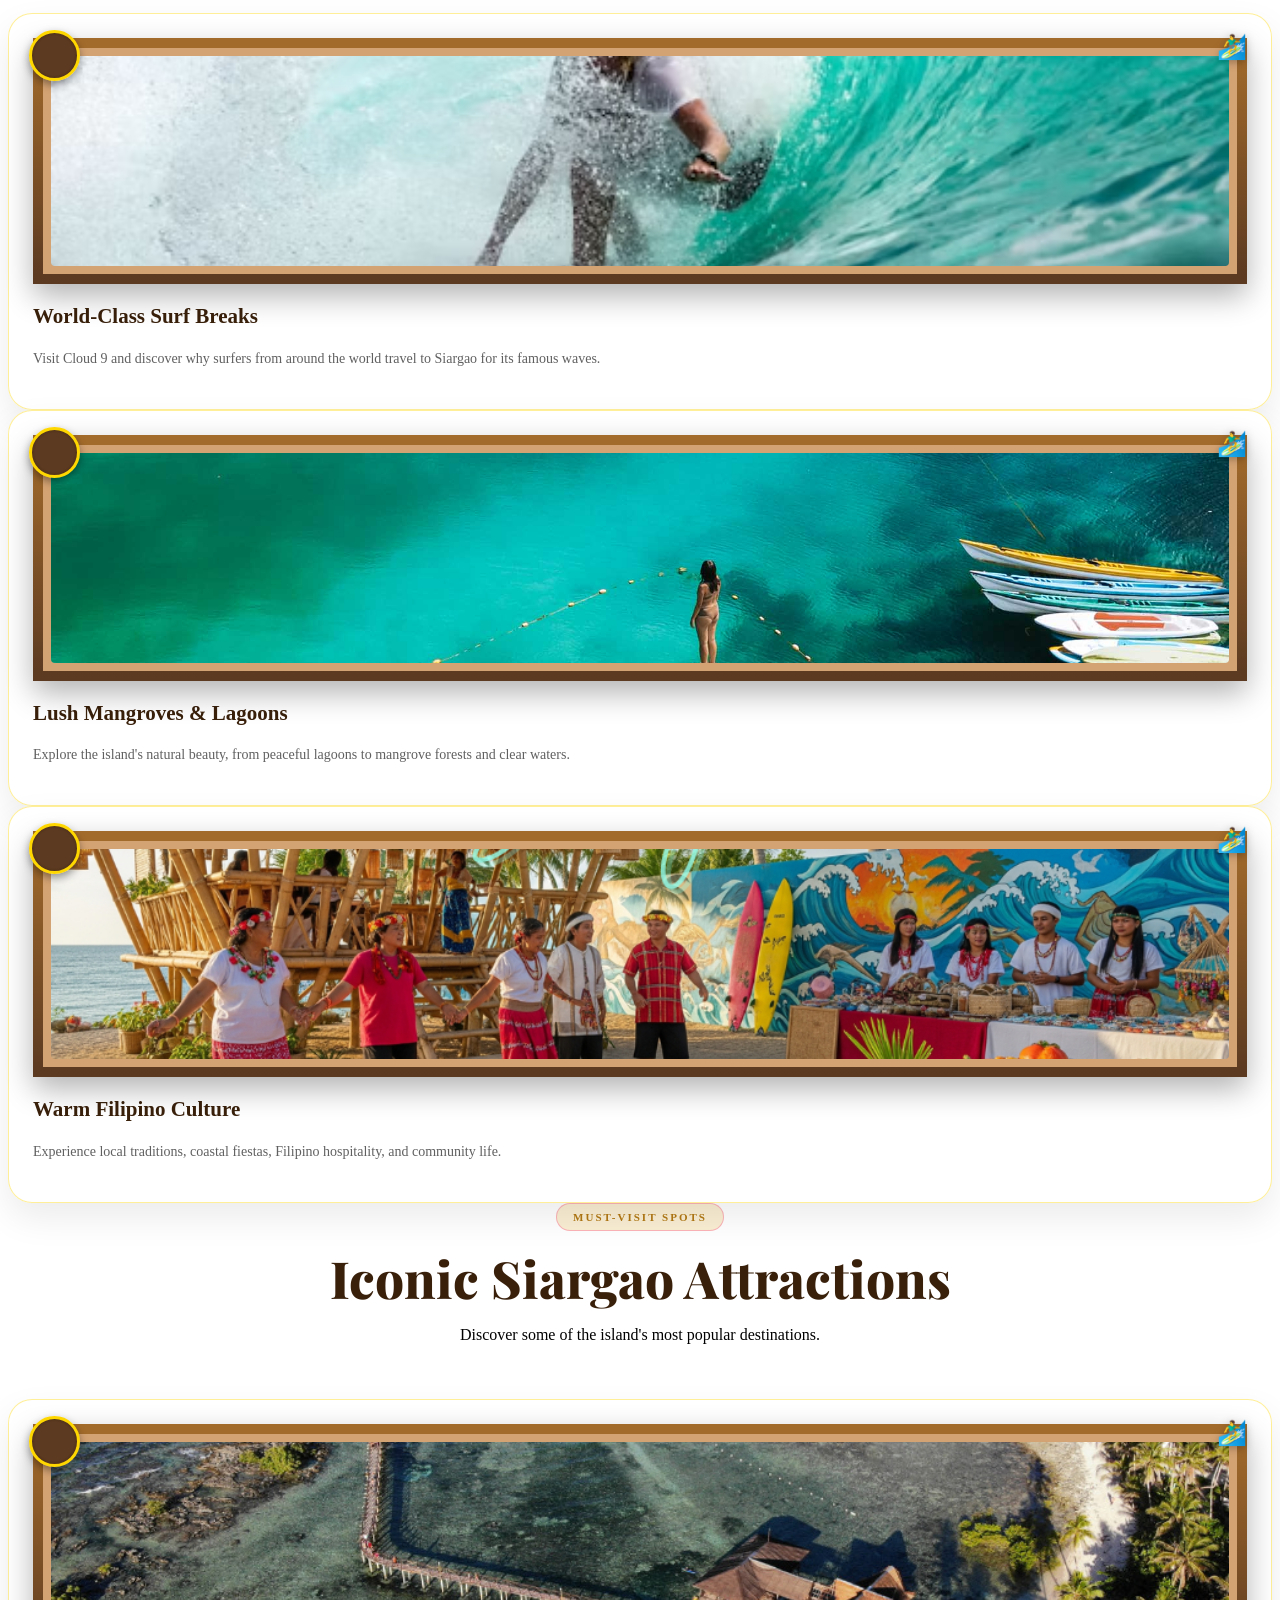
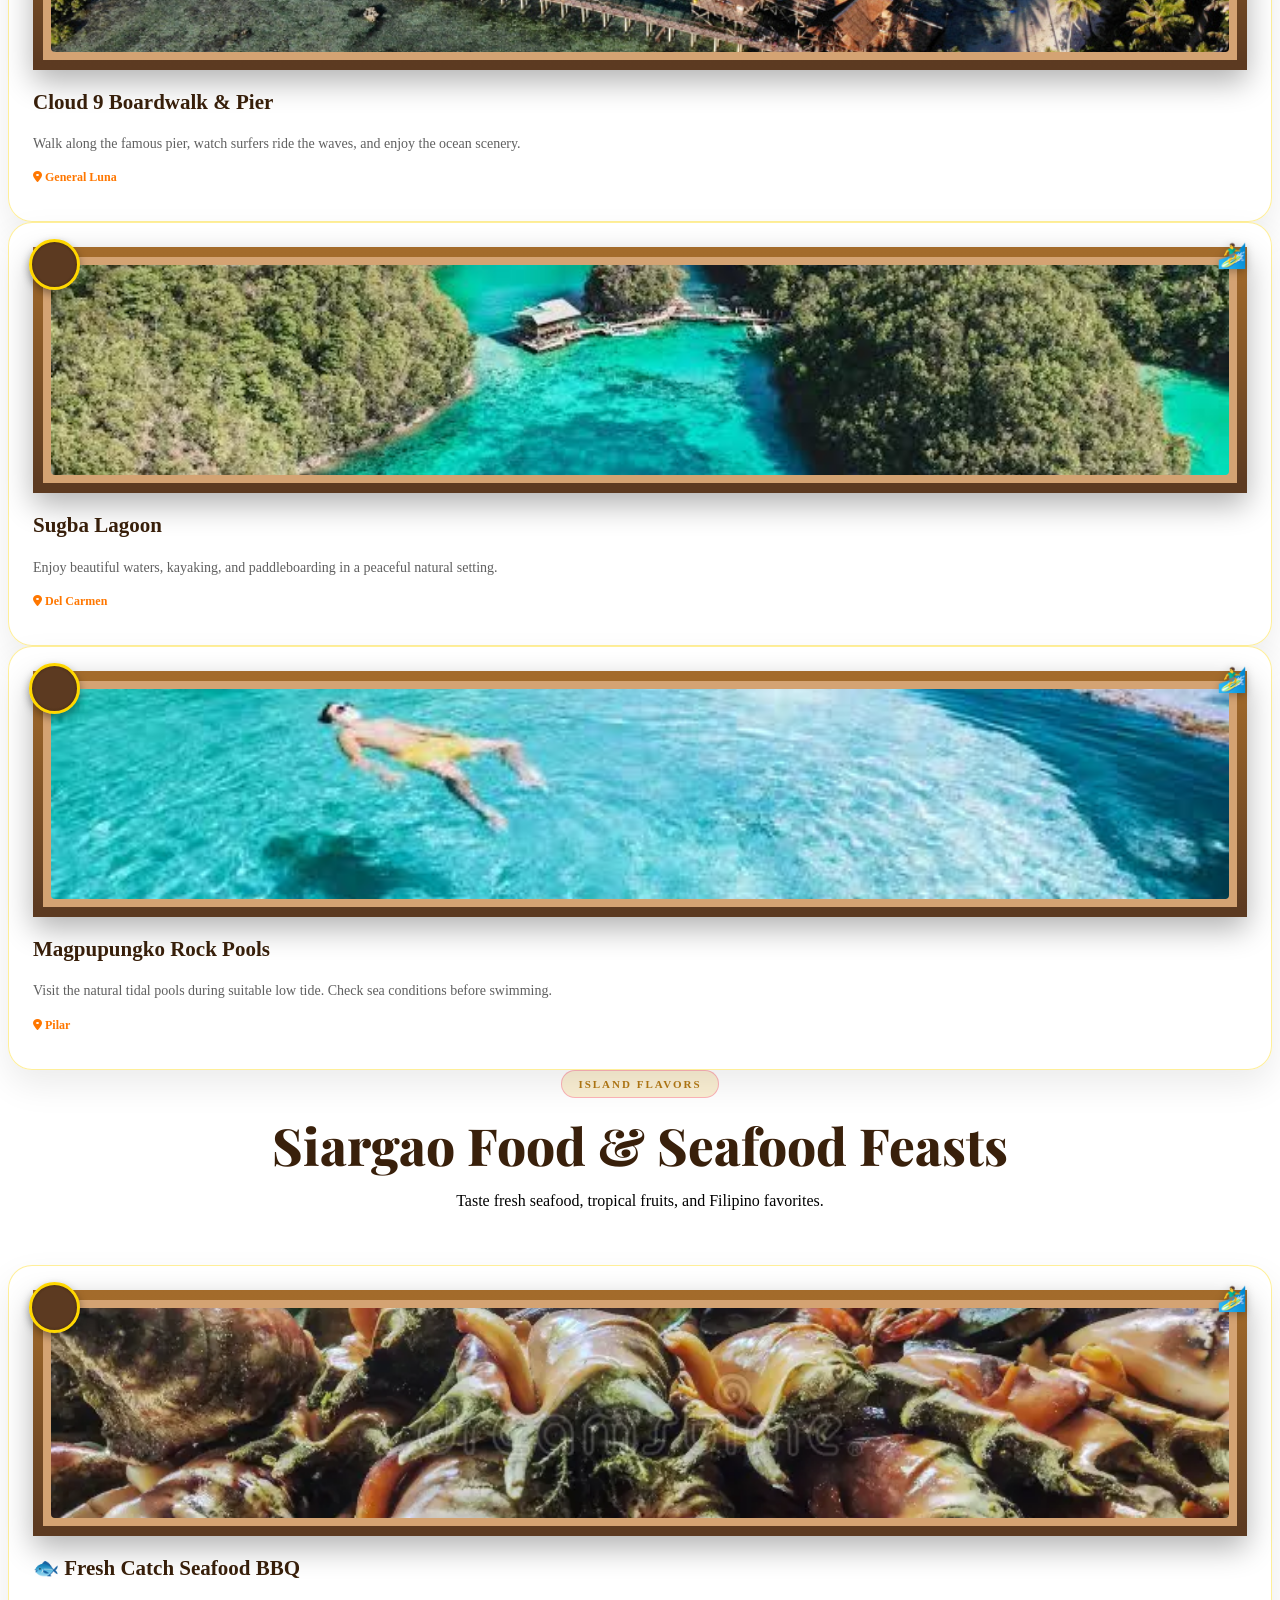
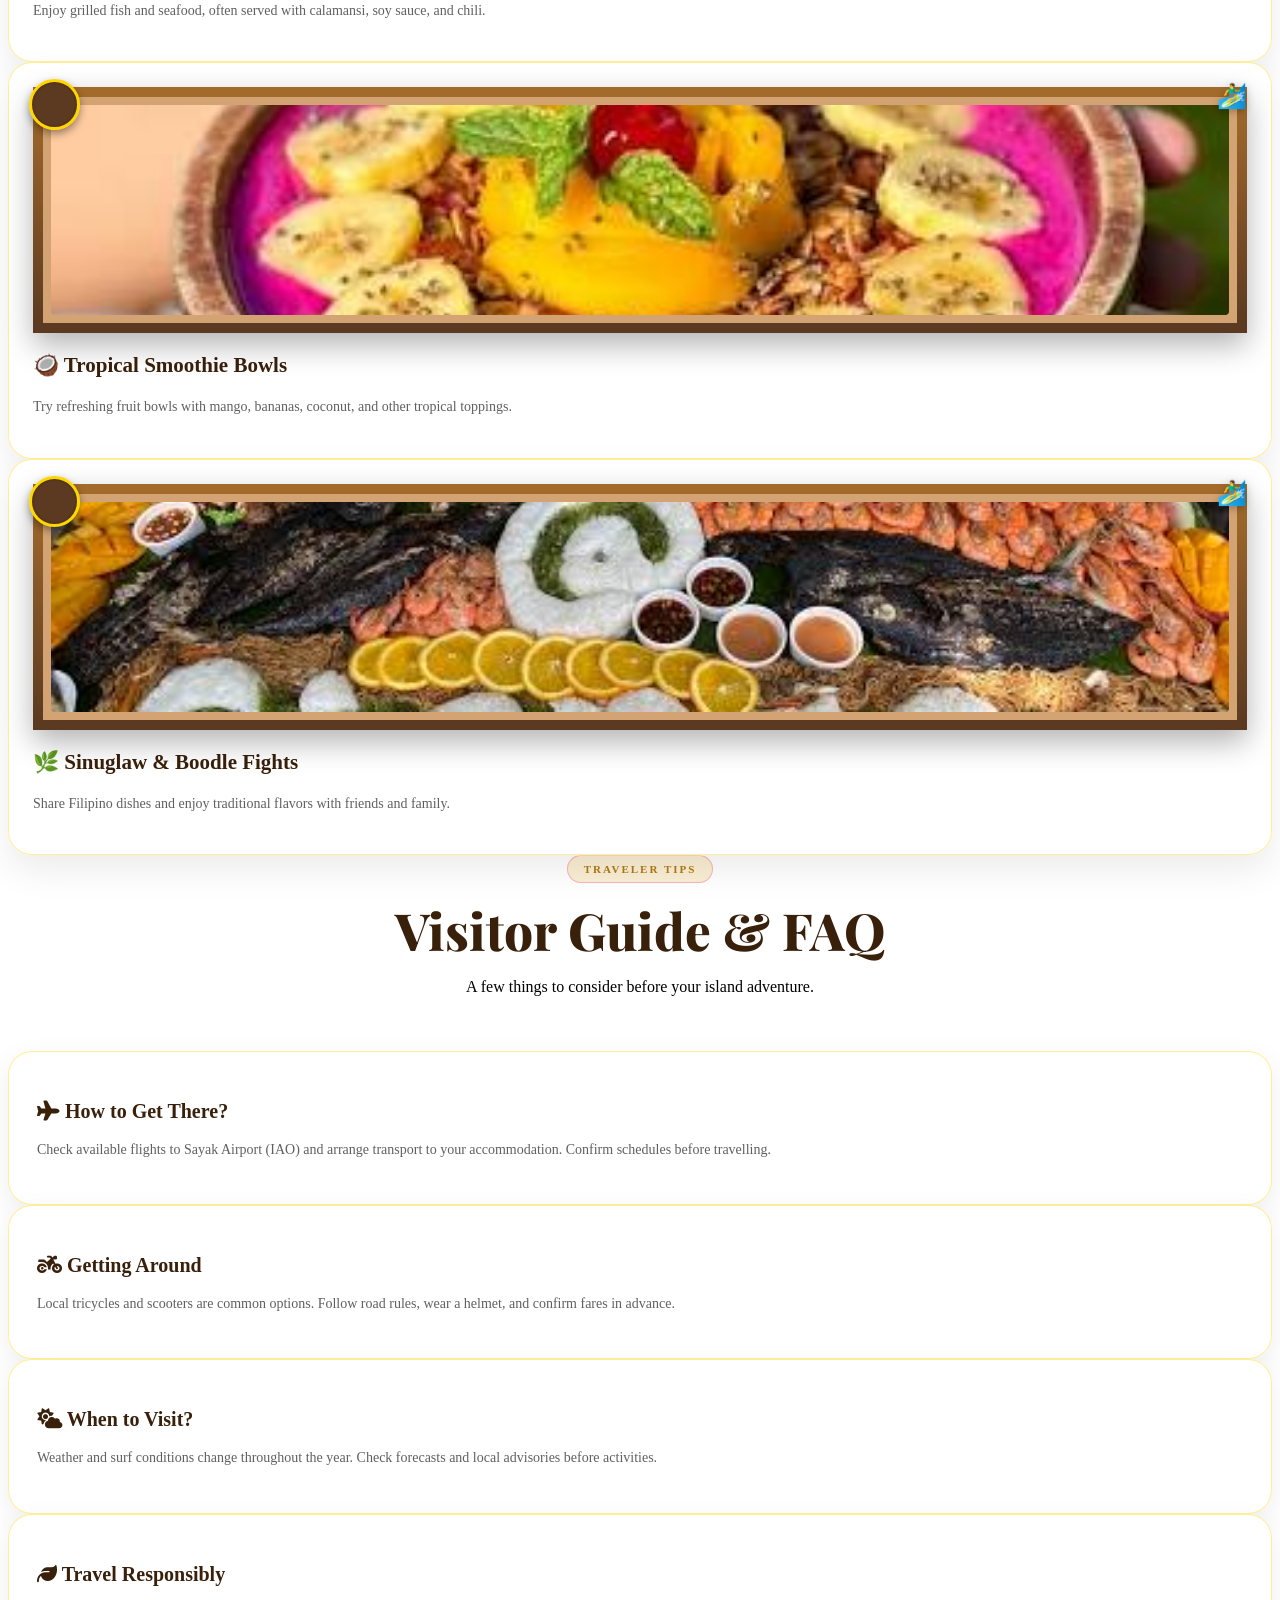
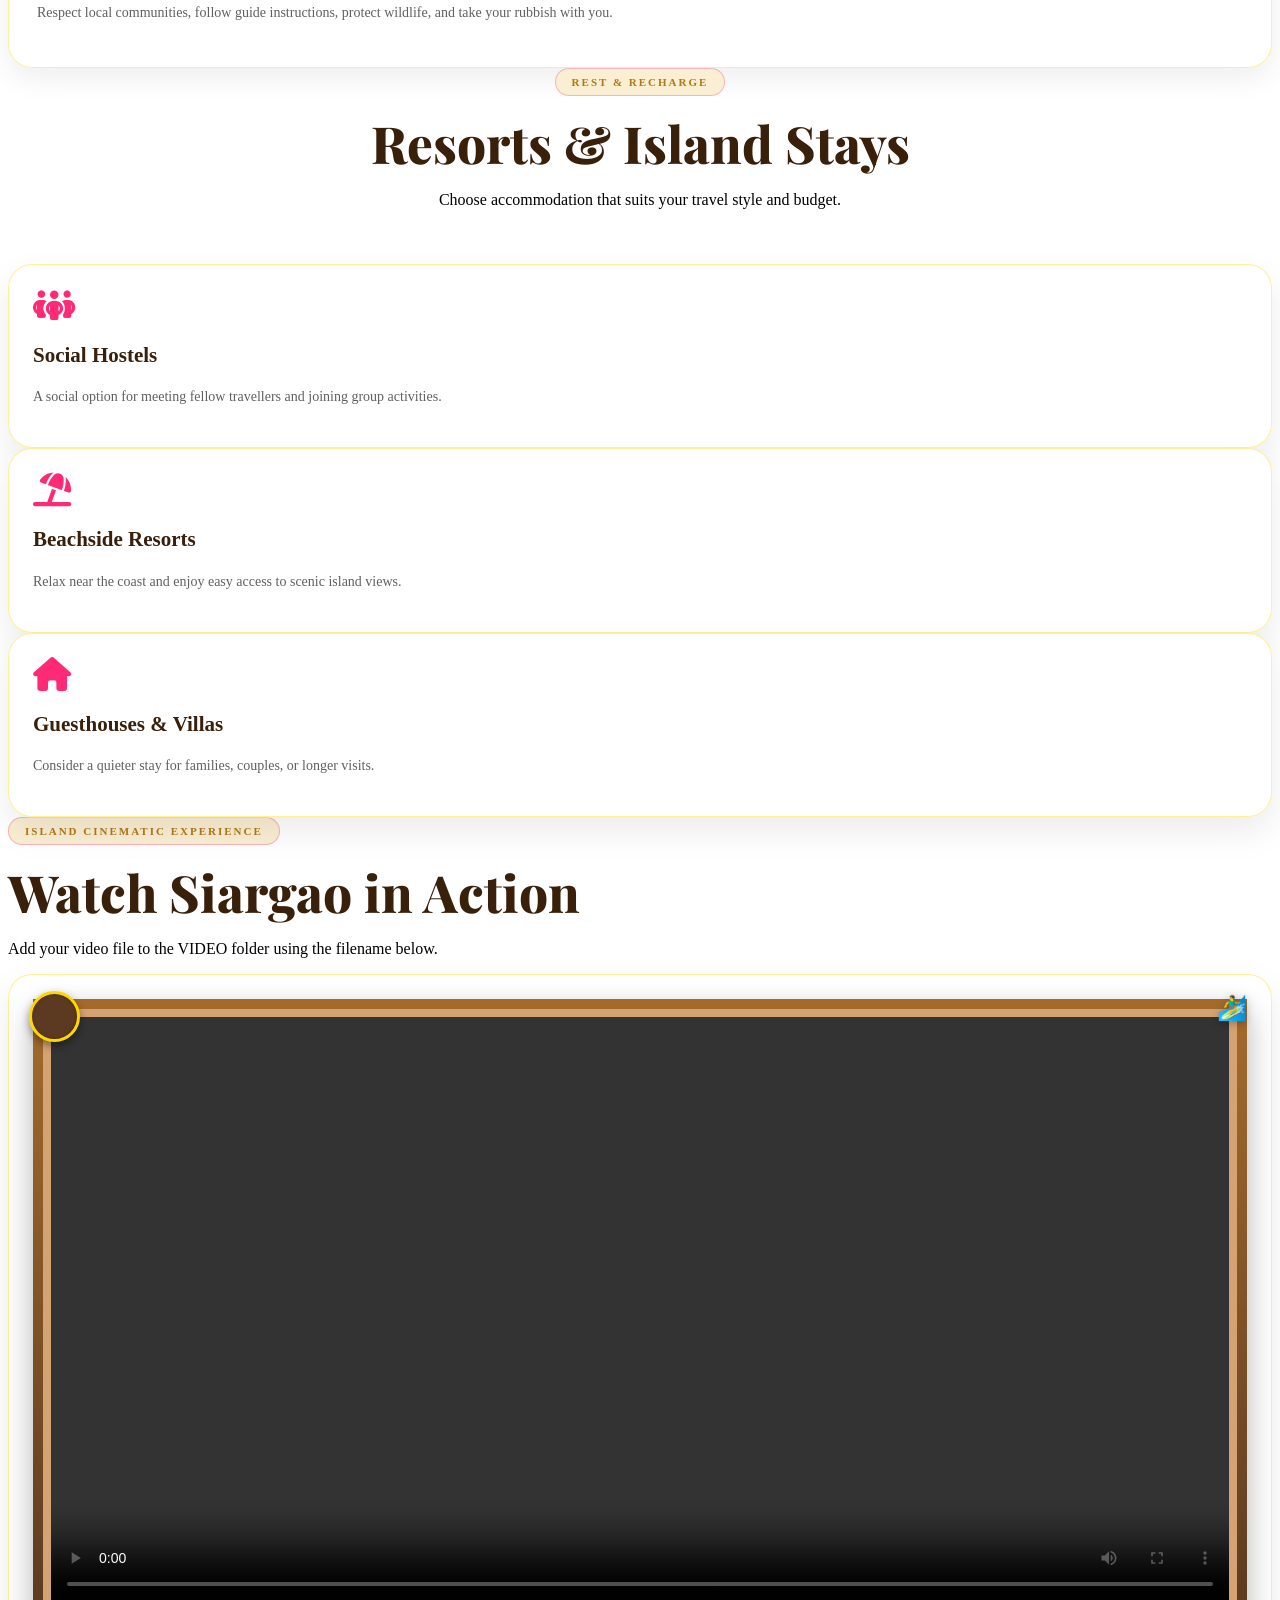
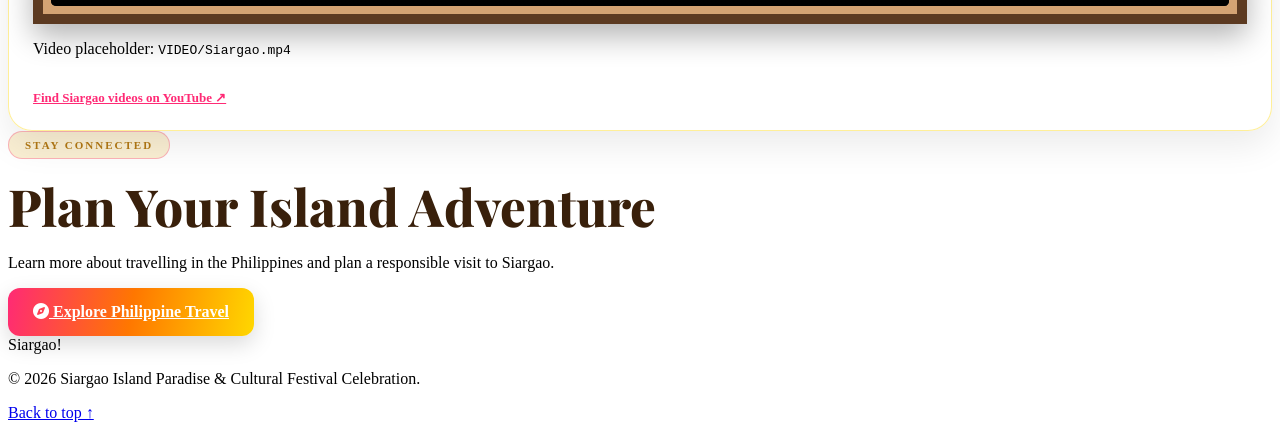
==== commit b48e1da4: "Update index.html" ====
--- a/index.html
+++ b/index.html
@@ -285,7 +285,7 @@
         </article>
 
         <article class="glass-card">
-          <div class="bamboo-coconut-frame"><img src="IMAGES/filipino-food.jpg" alt="Filipino food" class="card-image"></div>
+          <div class="bamboo-coconut-frame"><img src="IMAGES/food.jpg" alt="Filipino food" class="card-image"></div>
           <h3 class="card-title">🌿 Sinuglaw & Boodle Fights</h3>
           <p class="card-text">Share Filipino dishes and enjoy traditional flavors with friends and family.</p>
         </article>
